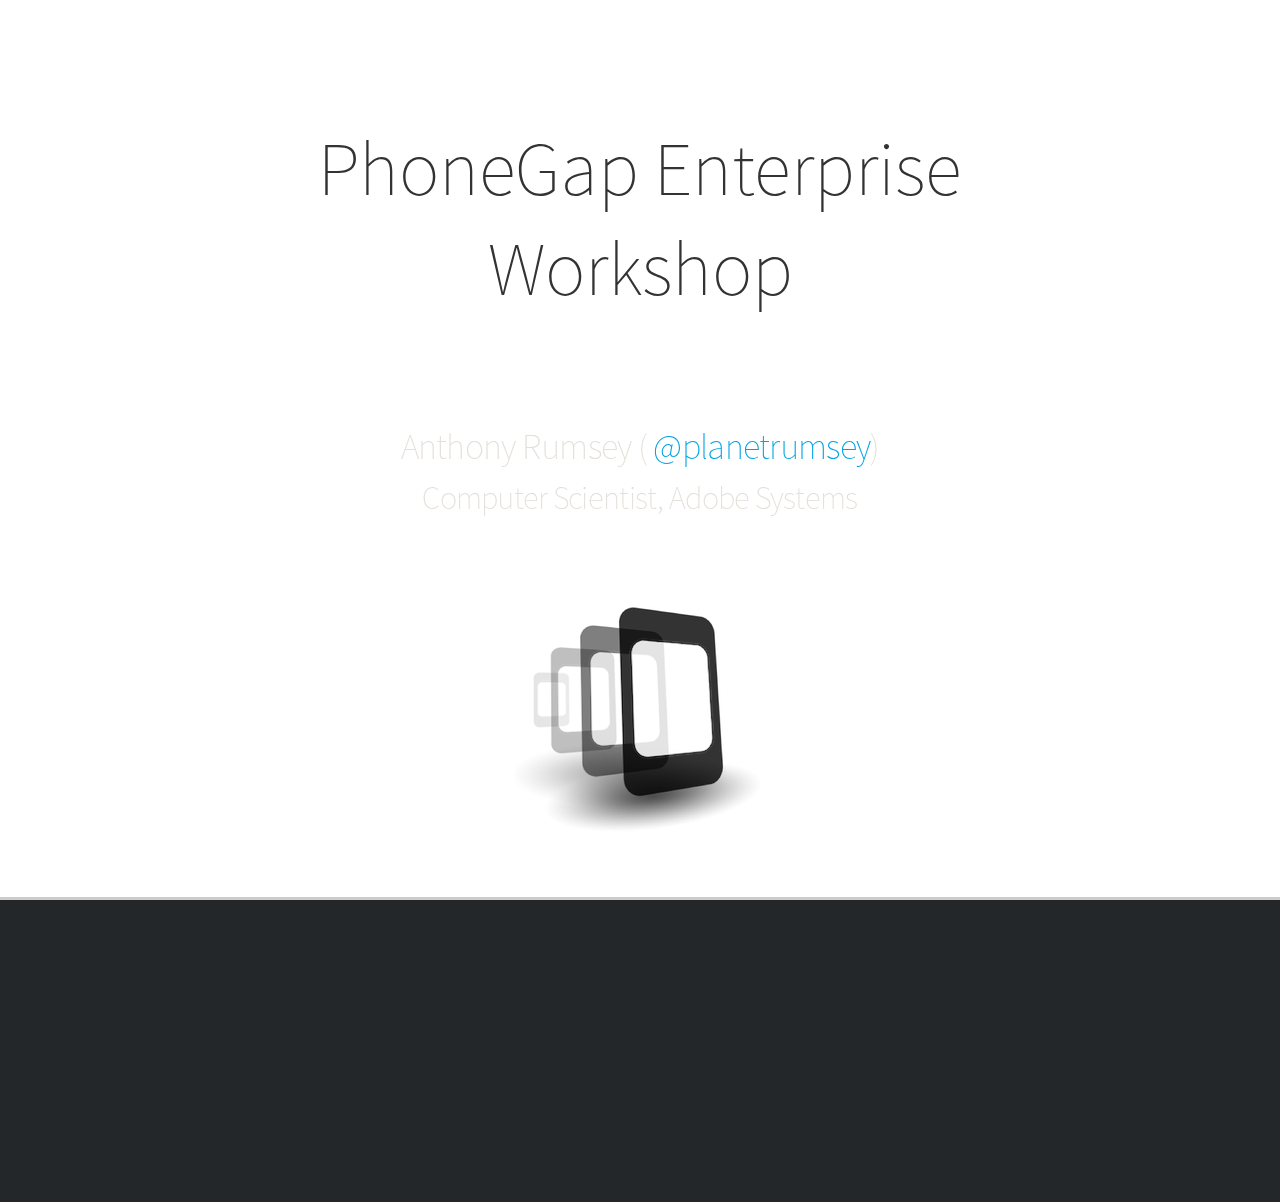
==== pgday-workshop/index.html @ 610ba8e2 "Added pgday workshop slides for PhoneGap Enterprise" ====
<!doctype html>
<html lang="en">

<head>
    <meta charset="utf-8">

    <title>Delivering Managed Content to Your Native Apps</title>

    <meta name="description" content="">
    <meta name="author" content="Anthony Rumsey">

    <meta name="apple-mobile-web-app-capable" content="yes" />
    <meta name="apple-mobile-web-app-status-bar-style" content="black-translucent" />

    <meta name="viewport" content="width=device-width, initial-scale=1.0, maximum-scale=1.0, user-scalable=no">

    <link rel=stylesheet href=css/reveal.min.css>
    <link rel=stylesheet href=css/theme/adobe/adobe.css id=theme>
    <link rel=stylesheet href=css/theme/adobe/custom.css>
    <link rel=stylesheet href=lib/css/zenburn.css>

    <!-- For syntax highlighting -->
    <link rel="stylesheet" href="lib/css/zenburn.css">

    <!-- If the query includes 'print-pdf', use the PDF print sheet -->
    <script>
        document.write('<link rel="stylesheet" href="css/print/' + (window.location.search.match(/print-pdf/gi) ? 'pdf' : 'paper') + '.css" type="text/css" media="print">');
    </script>

    <!--[if lt IE 9]>
        <script src="lib/js/html5shiv.js"></script>
        <![endif]-->
</head>

<body>

    <!--
            States:
                data-state="bg-white"
                data-state="bg-red"
                data-state="alert"
                data-state="soothe"
        -->

    <div class="reveal">

        <div class="slides">

            <section data-state="bg-white">
                <h2>PhoneGap Enterprise Workshop</h2>
                <br>
                <br>
                <p>Anthony Rumsey (
                    <a href="http://twitter.com/planetrumsey">@planetrumsey</a>)</p>
                <p class="subtext">Computer Scientist, Adobe Systems</p>
                <br>
                <p>
                    <img src="img/pg_logo.png" style="box-shadow:none" />
                </p>

                <aside class="notes">
                    <ul>
                        <li>welcome</li>
                    </ul>
                </aside>

            </section>

            <section data-state="bg-white">
                <h2>PhoneGap Enterprise</h2>
                <table class="technologies">
                    <tr>
                        <td>
                            <img src="img/pge-hero.svg" />
                        </td>
                    </tr>
                </table>                
            </section>
            
            <section data-state="bg-white">
                <h2>Beginner</h2>
                
            </section>

            <section data-state="bg-white">
                <h2>Advanced</h2>
                <img src="img/aem-appz.png" style="box-shadow:none" />
            </section>

            <section data-state="bg-white">
                <h2>God Mode</h2>
            </section>



        </div>
    </div>

    <script src="lib/js/head.min.js"></script>
    <script src="js/reveal.min.js"></script>
    <script src="js/slides.js"></script>

    <script>
        Reveal.initialize({
            controls: false,
            progress: true,
            history: true,
            center: true,

            theme: Reveal.getQueryHash().theme, // available themes are in /css/theme
            transition: 'linear', // default/cube/page/concave/zoom/linear/none

            // Optional libraries used to extend on reveal.js
            dependencies: [{
                    src: 'lib/js/classList.js',
                    condition: function () {
                        return !document.body.classList;
                    }
                }, {
                    src: 'plugin/markdown/showdown.js',
                    condition: function () {
                        return !!document.querySelector('[data-markdown]');
                    }
                }, {
                    src: 'plugin/markdown/markdown.js',
                    condition: function () {
                        return !!document.querySelector('[data-markdown]');
                    }
                }, {
                    src: 'plugin/highlight/highlight.js',
                    async: true,
                    callback: function () {
                        hljs.initHighlightingOnLoad();
                    }
                }, {
                    src: 'plugin/zoom-js/zoom.js',
                    async: true,
                    condition: function () {
                        return !!document.body.classList;
                    }
                }, {
                    src: 'plugin/notes/notes.js',
                    async: true,
                    condition: function () {
                        return !!document.body.classList;
                    }
                }

            ]
        });
    </script>

    <script type="text/javascript">
        var _gaq = _gaq || [];
        _gaq.push(['_setAccount', 'UA-41891145-1']);
        _gaq.push(['_trackPageview']);

        (function () {
            var ga = document.createElement('script');
            ga.type = 'text/javascript';
            ga.async = true;
            ga.src = ('https:' == document.location.protocol ? 'https://ssl' : 'http://www') + '.google-analytics.com/ga.js';
            var s = document.getElementsByTagName('script')[0];
            s.parentNode.insertBefore(ga, s);
        })();
    </script>

</body>

</html>
---- pgday-workshop/lib/css/zenburn.css ----
/*

Zenburn style from voldmar.ru (c) Vladimir Epifanov <voldmar@voldmar.ru>
based on dark.css by Ivan Sagalaev

*/

pre code {
  display: block; padding: 0.5em;
  background: #3F3F3F;
  color: #DCDCDC;
}

pre .keyword,
pre .tag,
pre .css .class,
pre .css .id,
pre .lisp .title,
pre .nginx .title,
pre .request,
pre .status,
pre .clojure .attribute {
  color: #E3CEAB;
}

pre .django .template_tag,
pre .django .variable,
pre .django .filter .argument {
  color: #DCDCDC;
}

pre .number,
pre .date {
  color: #8CD0D3;
}

pre .dos .envvar,
pre .dos .stream,
pre .variable,
pre .apache .sqbracket {
  color: #EFDCBC;
}

pre .dos .flow,
pre .diff .change,
pre .python .exception,
pre .python .built_in,
pre .literal,
pre .tex .special {
  color: #EFEFAF;
}

pre .diff .chunk,
pre .subst {
  color: #8F8F8F;
}

pre .dos .keyword,
pre .python .decorator,
pre .title,
pre .haskell .type,
pre .diff .header,
pre .ruby .class .parent,
pre .apache .tag,
pre .nginx .built_in,
pre .tex .command,
pre .prompt {
    color: #efef8f;
}

pre .dos .winutils,
pre .ruby .symbol,
pre .ruby .symbol .string,
pre .ruby .string {
  color: #DCA3A3;
}

pre .diff .deletion,
pre .string,
pre .tag .value,
pre .preprocessor,
pre .built_in,
pre .sql .aggregate,
pre .javadoc,
pre .smalltalk .class,
pre .smalltalk .localvars,
pre .smalltalk .array,
pre .css .rules .value,
pre .attr_selector,
pre .pseudo,
pre .apache .cbracket,
pre .tex .formula {
  color: #CC9393;
}

pre .shebang,
pre .diff .addition,
pre .comment,
pre .java .annotation,
pre .template_comment,
pre .pi,
pre .doctype {
  color: #7F9F7F;
}

pre .coffeescript .javascript,
pre .javascript .xml,
pre .tex .formula,
pre .xml .javascript,
pre .xml .vbscript,
pre .xml .css,
pre .xml .cdata {
  opacity: 0.5;
}
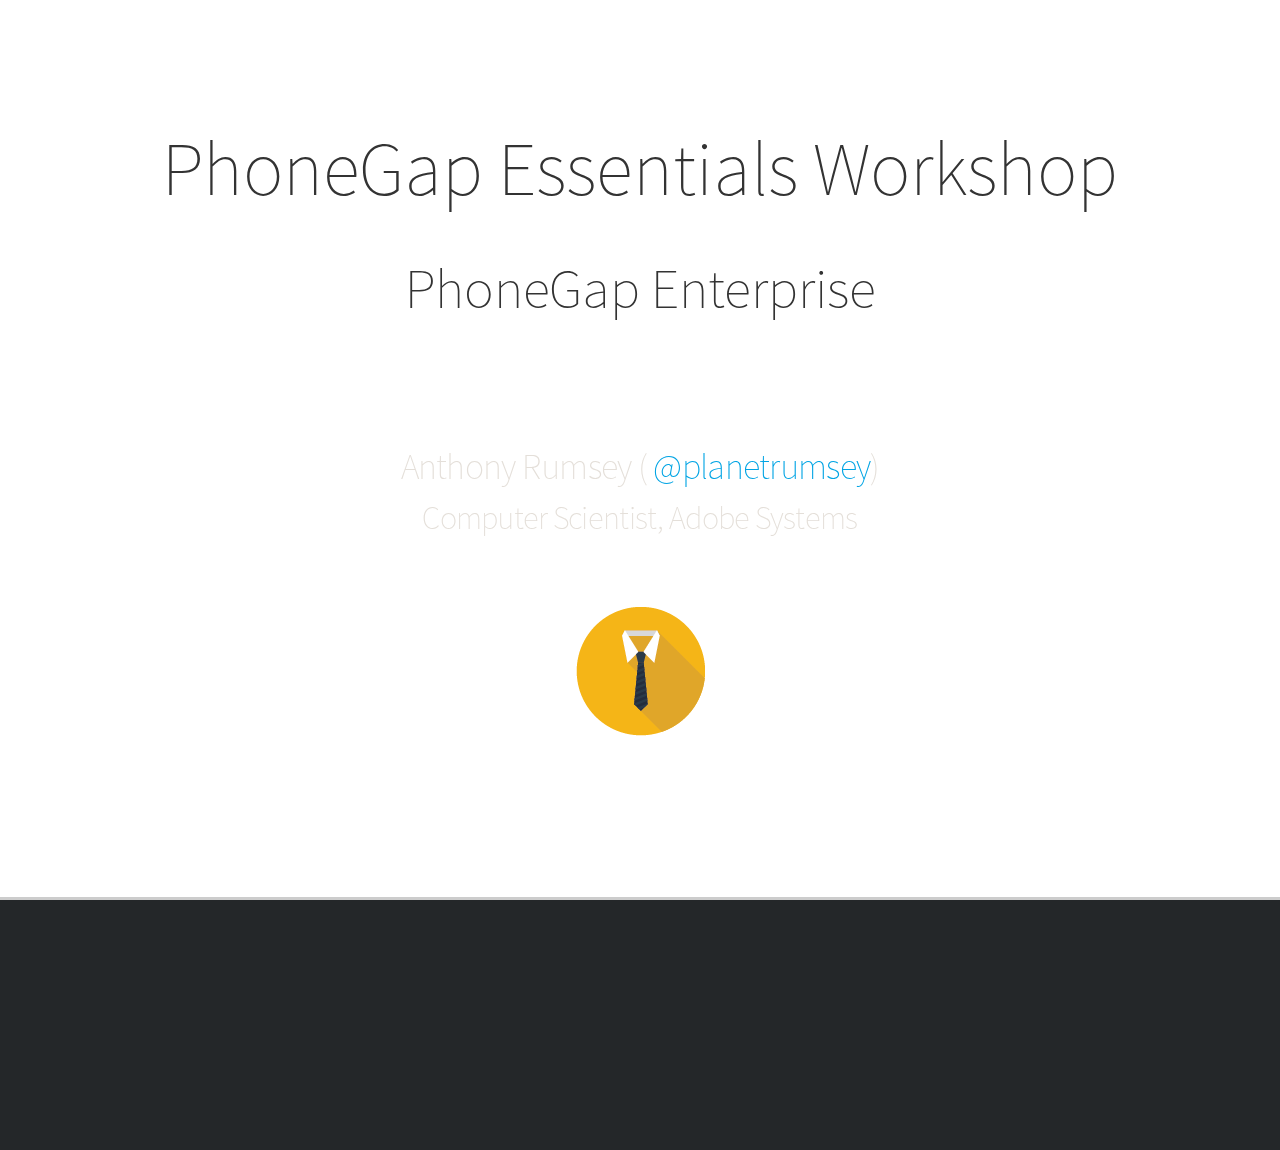
==== commit 47e64c24: "added more slides for pgday workshop" ====
--- a/pgday-workshop/index.html
+++ b/pgday-workshop/index.html
@@ -4,9 +4,9 @@
 <head>
     <meta charset="utf-8">
 
-    <title>Delivering Managed Content to Your Native Apps</title>
-
-    <meta name="description" content="">
+    <title>PhoneGap Essentials: PhoneGap Enterprise</title>
+
+    <meta name="description" content="This workshop focuses on the features and benefits of PhoneGap Enterprise starting at a beginner level and progressing through Advanced and God Mode levels.">
     <meta name="author" content="Anthony Rumsey">
 
     <meta name="apple-mobile-web-app-capable" content="yes" />
@@ -47,7 +47,8 @@
         <div class="slides">
 
             <section data-state="bg-white">
-                <h2>PhoneGap Enterprise Workshop</h2>
+                <h2>PhoneGap Essentials Workshop</h2>
+                <h3>PhoneGap Enterprise</h3>
                 <br>
                 <br>
                 <p>Anthony Rumsey (
@@ -55,7 +56,7 @@
                 <p class="subtext">Computer Scientist, Adobe Systems</p>
                 <br>
                 <p>
-                    <img src="img/pg_logo.png" style="box-shadow:none" />
+                    <img src="img/pge-tie.png" style="box-shadow:none" />
                 </p>
 
                 <aside class="notes">
@@ -66,32 +67,108 @@
 
             </section>
 
-            <section data-state="bg-white">
-                <h2>PhoneGap Enterprise</h2>
-                <table class="technologies">
+
+            <section data-state="bg-blue">
+                <img src="img/feature1.png" class="clean"/>
+                <h2>Beginner</h2>
+            </section>
+
+            <section data-state="bg-white">
+                <h2>PhoneGap Enterprise?</h2>
+
+                <table class="col 3col">
                     <tr>
                         <td>
-                            <img src="img/pge-hero.svg" />
+                            <img src="img/pg_logo.png" />
+                        </td>
+                        <td>
+                            <img class="clean" src="img/plus-circle.png" />
+                        </td>
+                        <td>
+                            <div class="">
+                            <img class="fragment fade-out" data-auto-advance="true" src="img/mac_logo.png"/>
+                            <img class="fragment fade-in" src="img/AEM_logo.png"/>
+                            </div>
                         </td>
                     </tr>
-                </table>                
-            </section>
-            
-            <section data-state="bg-white">
-                <h2>Beginner</h2>
+                </table>
+                <h4>open source mobile development framework</h4>
+                <p>+</p>
+                <h4>managed content</h4>
                 
-            </section>
-
-            <section data-state="bg-white">
+                <aside class="notes">
+                    <p>Beginner</p>
+                    <ul>
+                        <li>The "why"</li>
+                        <li>add app to MAC and show on PGE</li>
+                    </ul>
+                </aside>
+
+            </section>
+
+            <section data-state="bg-blue">
+                <img src="img/aem-appz_sm.png" class="clean"/>
                 <h2>Advanced</h2>
-                <img src="img/aem-appz.png" style="box-shadow:none" />
-            </section>
-
-            <section data-state="bg-white">
+            </section>
+
+            <section data-state="bg-white">
+                <h2>Content Authoring</h2>
+
+                <table class="col 3col">
+                    <tr>
+                        <td>
+                            <img src="img/AEM_logo.png" />
+                        </td>
+                        <td>
+                            <img src="img/cs_noun_3048.png" />
+                        </td>
+                        <td>
+                            <img src="img/buildbot-hero.png" />
+                        </td>
+                    </tr>
+                </table>
+
+                <ul>
+                    <li>leverage content authoring</li>
+                    <li>package it all up</li>
+                    <li>build away!</li>
+                </ul>
+
+                <aside class="notes">
+                    <p>Advanced</p>
+                    <ul>
+                        <li>Page editing &amp; content update</li>
+                        <li>use kitchen sink app as an example in AEM</li>
+                    </ul>
+                </aside>
+
+            </section>
+
+            <section data-state="bg-blue">
+                <img src="img/feature3.png" class="clean" />
                 <h2>God Mode</h2>
             </section>
 
-
+            <section data-state="bg-white">
+                <h2>Total Control</h2>
+                <img src="img/total-control.png" class="clean" />
+
+                <aside class="notes">
+                    <p>God mode</p>
+                    <ul>
+                        <li>Show event app backed by AEM data take app from General session</li>
+                        <li>add to AEM</li>
+                        <li>Demo control center</li>
+                        <li>Analytics</li>
+                    </ul>
+                </aside>
+
+            </section>
+
+            <section data-state="bg-brown">
+                <img src="img/hero-shorty.png" class="clean"/>
+                <h2>Questions?</h2>
+            </section>
 
         </div>
     </div>
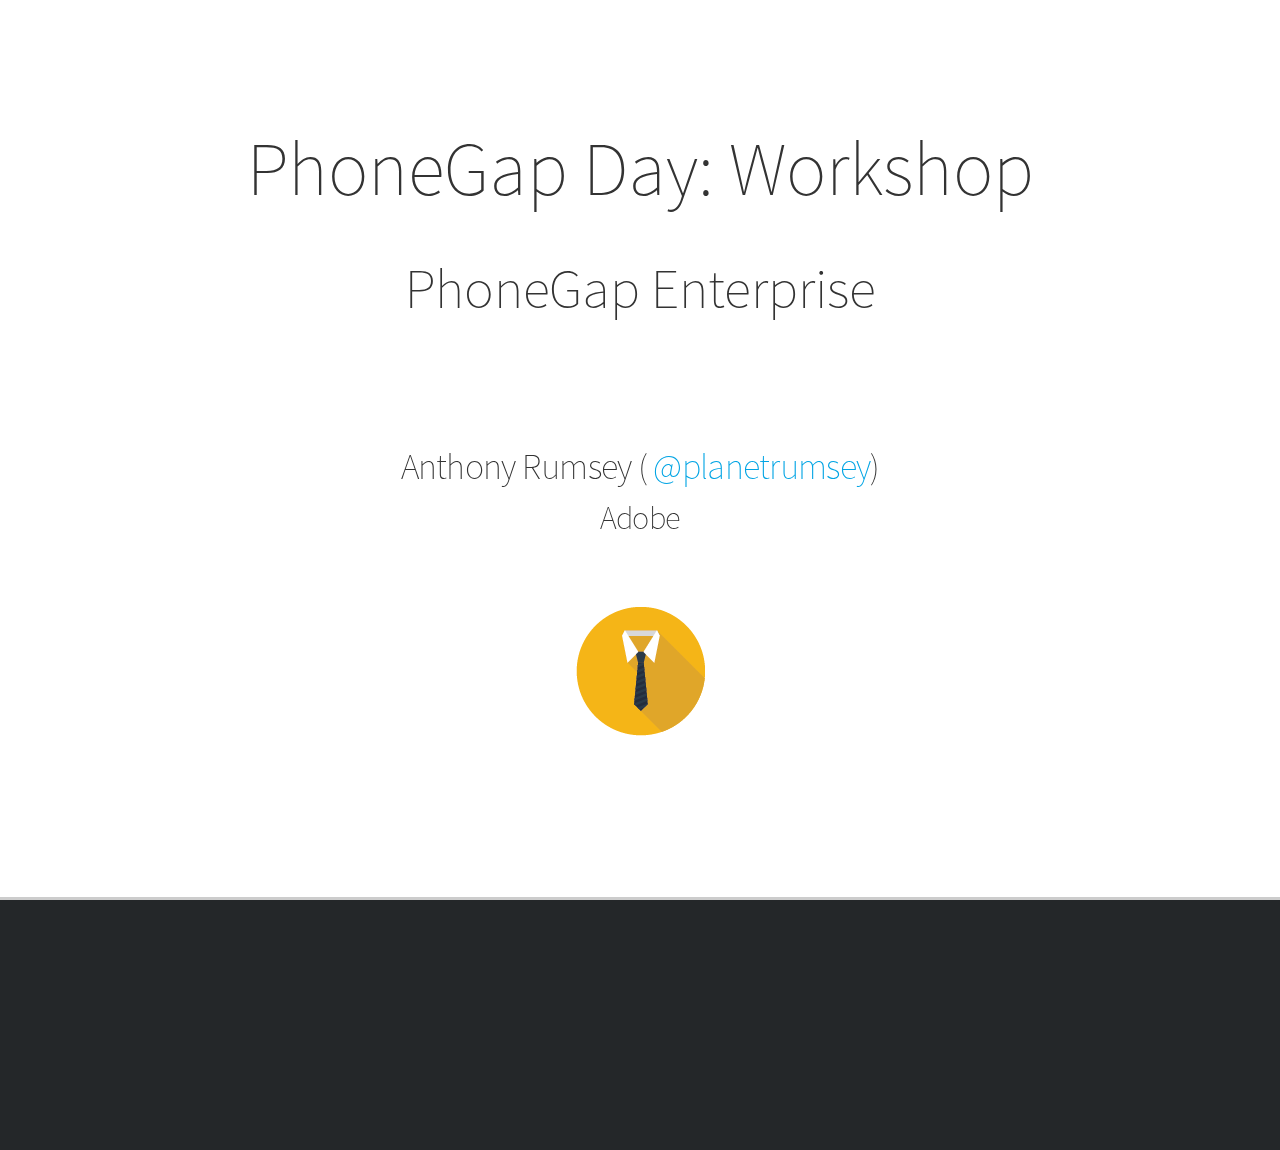
==== commit 435f3150: "Updated pg day slides for PG Day EU" ====
--- a/pgday-workshop/index.html
+++ b/pgday-workshop/index.html
@@ -17,8 +17,6 @@
     <link rel=stylesheet href=css/reveal.min.css>
     <link rel=stylesheet href=css/theme/adobe/adobe.css id=theme>
     <link rel=stylesheet href=css/theme/adobe/custom.css>
-    <link rel=stylesheet href=lib/css/zenburn.css>
-
     <!-- For syntax highlighting -->
     <link rel="stylesheet" href="lib/css/zenburn.css">
 
@@ -27,9 +25,6 @@
         document.write('<link rel="stylesheet" href="css/print/' + (window.location.search.match(/print-pdf/gi) ? 'pdf' : 'paper') + '.css" type="text/css" media="print">');
     </script>
 
-    <!--[if lt IE 9]>
-        <script src="lib/js/html5shiv.js"></script>
-        <![endif]-->
 </head>
 
 <body>
@@ -37,6 +32,8 @@
     <!--
             States:
                 data-state="bg-white"
+data-state="bg-blue"
+data-state="bg-brown"
                 data-state="bg-red"
                 data-state="alert"
                 data-state="soothe"
@@ -47,13 +44,13 @@
         <div class="slides">
 
             <section data-state="bg-white">
-                <h2>PhoneGap Essentials Workshop</h2>
+                <h2>PhoneGap Day: Workshop</h2>
                 <h3>PhoneGap Enterprise</h3>
                 <br>
                 <br>
                 <p>Anthony Rumsey (
                     <a href="http://twitter.com/planetrumsey">@planetrumsey</a>)</p>
-                <p class="subtext">Computer Scientist, Adobe Systems</p>
+                <p class="subtext">Adobe</p>
                 <br>
                 <p>
                     <img src="img/pge-tie.png" style="box-shadow:none" />
@@ -66,105 +63,94 @@
                 </aside>
 
             </section>
-
-
+            
+            <section data-state="bg-white">
+                <h3>PhoneGap Enterprise Developer Lab</h3>
+                <img src="img/summit-lab-github.png" class="clean"/>
+                <h6>(the abbreviated version)</h6>
+                
+                <aside class="notes">
+                    for the rest of this workshop I am going to attempt to cover
+                    portions of the much longer developer lab I have given in the past
+                </aside>
+                
+            </section>                        
+            
+            <section data-state="bg-blue">
+                <img src="img/pgday.png" class="clean"/>
+                <h2>PhoneGap Day App</h2>
+            </section>
+
+            <section data-state="bg-white">
+                <img src="img/pgday-appstore.png" class="clean"/>
+            </section>            
+            
+            <section data-state="bg-blue">                
+                <h2>What is PhoneGap Enterprise?</h2>
+                <img src="img/pge-google.gif" class="clean"/>
+            </section>    
+            
             <section data-state="bg-blue">
                 <img src="img/feature1.png" class="clean"/>
-                <h2>Beginner</h2>
-            </section>
-
-            <section data-state="bg-white">
-                <h2>PhoneGap Enterprise?</h2>
-
-                <table class="col 3col">
+                <h3>Enterprise mobile application development and management across channels and platforms.</h3>
+            </section>
+            
+            <section data-state="bg-blue">
+                <img src="img/feature2.png" class="clean"/>
+                <h3>Add the power of Adobe's Marketing Cloud to all your mobile applications.</h3>
+            </section>
+            
+            <section data-state="bg-white">
+                <h3>Powered by Adobe Experience Manager</h3>
+                <img src="img/total-control.png" class="clean" />
+
+                <h4>a mobile app development platform</h4>
+                
+                <aside class="notes">
+                    <ul>
+                        <li>the integration of PhoneGap and managed content</li>
+                    </ul>
+                </aside>
+
+            </section>
+            
+            <section data-state="bg-white">
+                <h3>In a nutshell...</h3>
+                <ul>
+                    <li>Manage all apps from one interface in Experience Manager</li>
+                    <li>Distribute apps directly to stakeholders to test &amp; monitor</li>
+                    <li>Business teams can update ap using simple interface</li>
+                    <li>Publish app updates directly to all platforms</li>
+                    <li>Integrated with Marketing Cloud solutions</li>
+                </ul>
+                <img src="img/aem-ui.png" class="clean"/>
+            </section>             
+                        
+            <section data-state="bg-white">
+                <h3>Let's look at some code</h3>
+                <table class="col 2col">
                     <tr>
                         <td>
-                            <img src="img/pg_logo.png" />
+                            <img src="img/aem-appz_sm.png" />
                         </td>
                         <td>
-                            <img class="clean" src="img/plus-circle.png" />
-                        </td>
-                        <td>
-                            <div class="">
-                            <img class="fragment fade-out" data-auto-advance="true" src="img/mac_logo.png"/>
-                            <img class="fragment fade-in" src="img/AEM_logo.png"/>
-                            </div>
+                            <img src="img/pge-logo.png" />
                         </td>
                     </tr>
                 </table>
-                <h4>open source mobile development framework</h4>
-                <p>+</p>
-                <h4>managed content</h4>
-                
-                <aside class="notes">
-                    <p>Beginner</p>
-                    <ul>
-                        <li>The "why"</li>
-                        <li>add app to MAC and show on PGE</li>
-                    </ul>
-                </aside>
-
-            </section>
-
-            <section data-state="bg-blue">
-                <img src="img/aem-appz_sm.png" class="clean"/>
-                <h2>Advanced</h2>
-            </section>
-
-            <section data-state="bg-white">
-                <h2>Content Authoring</h2>
-
-                <table class="col 3col">
-                    <tr>
-                        <td>
-                            <img src="img/AEM_logo.png" />
-                        </td>
-                        <td>
-                            <img src="img/cs_noun_3048.png" />
-                        </td>
-                        <td>
-                            <img src="img/buildbot-hero.png" />
-                        </td>
-                    </tr>
-                </table>
-
+                
                 <ul>
-                    <li>leverage content authoring</li>
-                    <li>package it all up</li>
-                    <li>build away!</li>
-                </ul>
-
-                <aside class="notes">
-                    <p>Advanced</p>
-                    <ul>
-                        <li>Page editing &amp; content update</li>
-                        <li>use kitchen sink app as an example in AEM</li>
-                    </ul>
-                </aside>
-
-            </section>
-
-            <section data-state="bg-blue">
-                <img src="img/feature3.png" class="clean" />
-                <h2>God Mode</h2>
-            </section>
-
-            <section data-state="bg-white">
-                <h2>Total Control</h2>
-                <img src="img/total-control.png" class="clean" />
-
-                <aside class="notes">
-                    <p>God mode</p>
-                    <ul>
-                        <li>Show event app backed by AEM data take app from General session</li>
-                        <li>add to AEM</li>
-                        <li>Demo control center</li>
-                        <li>Analytics</li>
-                    </ul>
-                </aside>
-
-            </section>
-
+                    <li>develop components</li>
+                    <li>author content</li>
+                    <li>test &amp; manage app</li>
+                </ul>  
+                
+                <aside class="notes">
+                    
+                </aside>
+
+            </section>
+                
             <section data-state="bg-brown">
                 <img src="img/hero-shorty.png" class="clean"/>
                 <h2>Questions?</h2>
